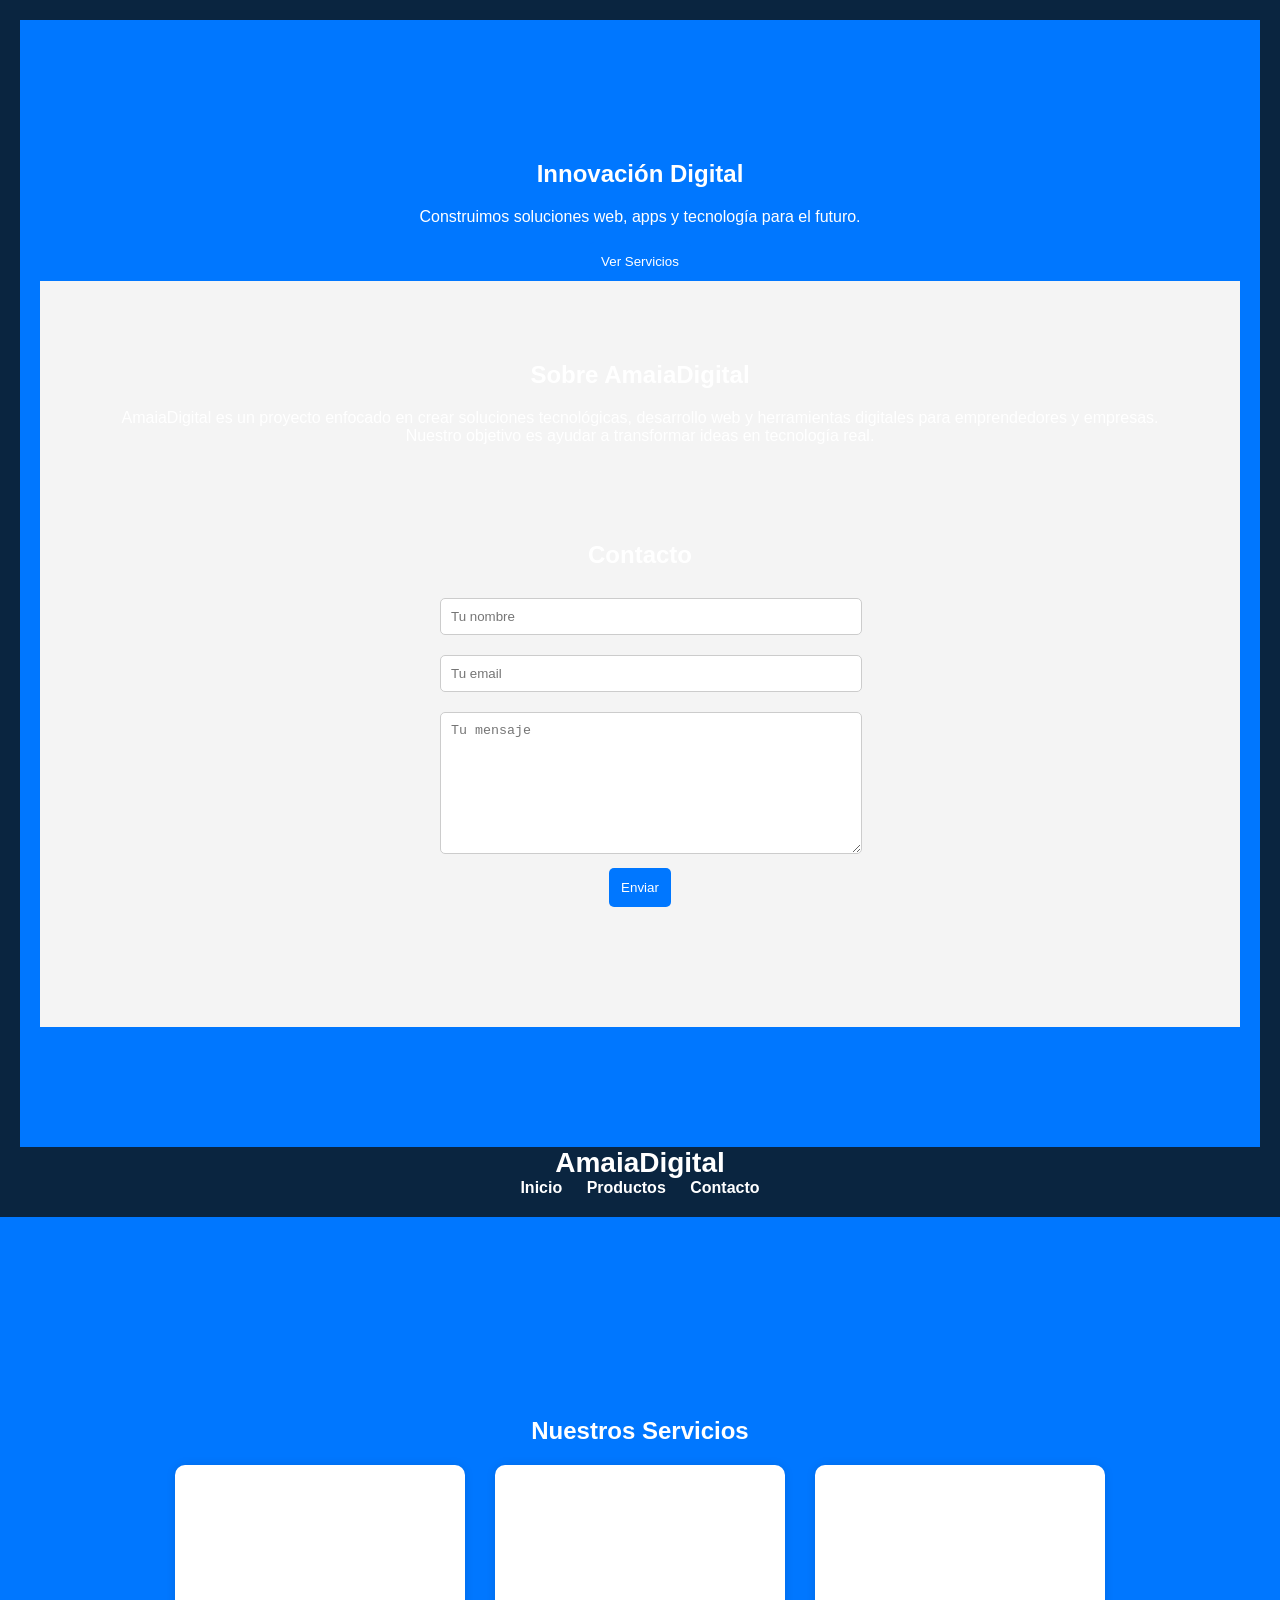
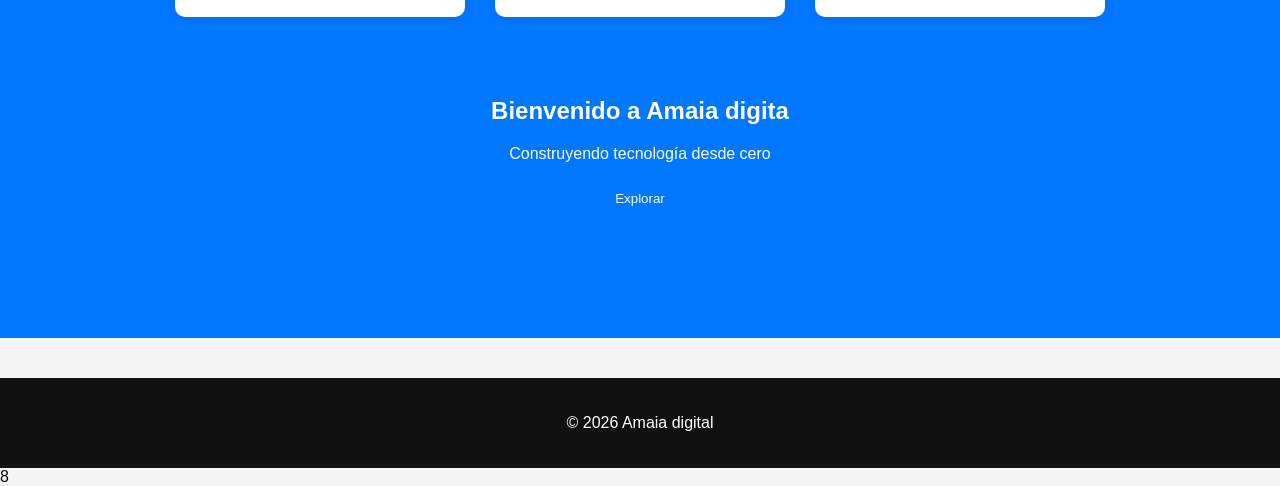
==== index.html @ c932f3fd "secciones sobre y contacto" ====
<!DOCTYPE html>
<html lang="es">

<head>

<meta charset="UTF-8">

<title>Amaia digita</title>

<link rel="stylesheet" href="css/estilos.css">

</head>

<body>

<header>
<section class="hero">

<h2>Innovación Digital</h2>

<p>Construimos soluciones web, apps y tecnología para el futuro.</p>

<button>Ver Servicios</button>
<section class="sobre">

<h2>Sobre AmaiaDigital</h2>

<p>
AmaiaDigital es un proyecto enfocado en crear soluciones tecnológicas,
desarrollo web y herramientas digitales para emprendedores y empresas.
Nuestro objetivo es ayudar a transformar ideas en tecnología real.
</p>
<section class="contacto">

<h2>Contacto</h2>

<form>

<input type="text" placeholder="Tu nombre">

<input type="email" placeholder="Tu email">

<textarea placeholder="Tu mensaje"></textarea>

<button type="submit">Enviar</button>

</form>

</section>
</section>
</section>
<div class="logo">
AmaiaDigital
</div>
<nav>

<a href="#">Inicio</a>
<a href="#">Productos</a>
<a href="#">Contacto</a>

</nav>

</header>

<section class="hero">
<section class="servicios">

<h2>Nuestros Servicios</h2>

<div class="contenedor-servicios">

<div class="servicio">
<h3>Desarrollo Web</h3>
<p>Creación de páginas web modernas.</p>
</div>

<div class="servicio">
<h3>Aplicaciones</h3>
<p>Desarrollo de apps y sistemas digitales.</p>
</div>

<div class="servicio">
<h3>Automatización</h3>
<p>Soluciones tecnológicas para empresas.</p>
</div>

</div>

</section>
<h2>Bienvenido a Amaia digita</h2>

<p>Construyendo tecnología desde cero</p>

<button>Explorar</button>

</section>

<footer>

<p>© 2026 Amaia digital</p>

</footer>

<script src="js/script.js"></script>
8
</body>

</html>
---- css/estilos.css ----
body{
margin:0;
font-family:Arial;
background:#f4f4f4;
}

header{
background:#0a2540;
color:white;
padding:20px;
text-align:center;
}

nav a{
color:white;
margin:10px;
text-decoration:none;
font-weight:bold;
}

.hero{
padding:100px;
text-align:center;
}

button{
background:#0077ff;
color:white;
border:none;
padding:12px 20px;
cursor:pointer;
}

button:hover{
background:#0055cc;
}

footer{
background:#111;
color:white;
text-align:center;
padding:20px;
margin-top:40px;
}
.logo{
font-size:28px;
font-weight:bold;
}

.hero{
background:#0077ff;
color:white;
padding:120px 20px;
text-align:center;
}

.servicios{
padding:60px;
text-align:center;
}

.contenedor-servicios{
display:flex;
justify-content:center;
gap:30px;
flex-wrap:wrap;
}

.servicio{
background:white;
padding:20px;
width:250px;
border-radius:10px;
box-shadow:0 0 10px rgba(0,0,0,0.1);
}
.sobre{
padding:60px;
background:#f4f4f4;
text-align:center;
}

.contacto{
padding:60px;
text-align:center;
}

form{
max-width:400px;
margin:auto;
}

input, textarea{
width:100%;
padding:10px;
margin:10px 0;
border:1px solid #ccc;
border-radius:5px;
}

textarea{
height:120px;
}

button{
background:#0077ff;
color:white;
border:none;
padding:12px;
cursor:pointer;
border-radius:5px;
}
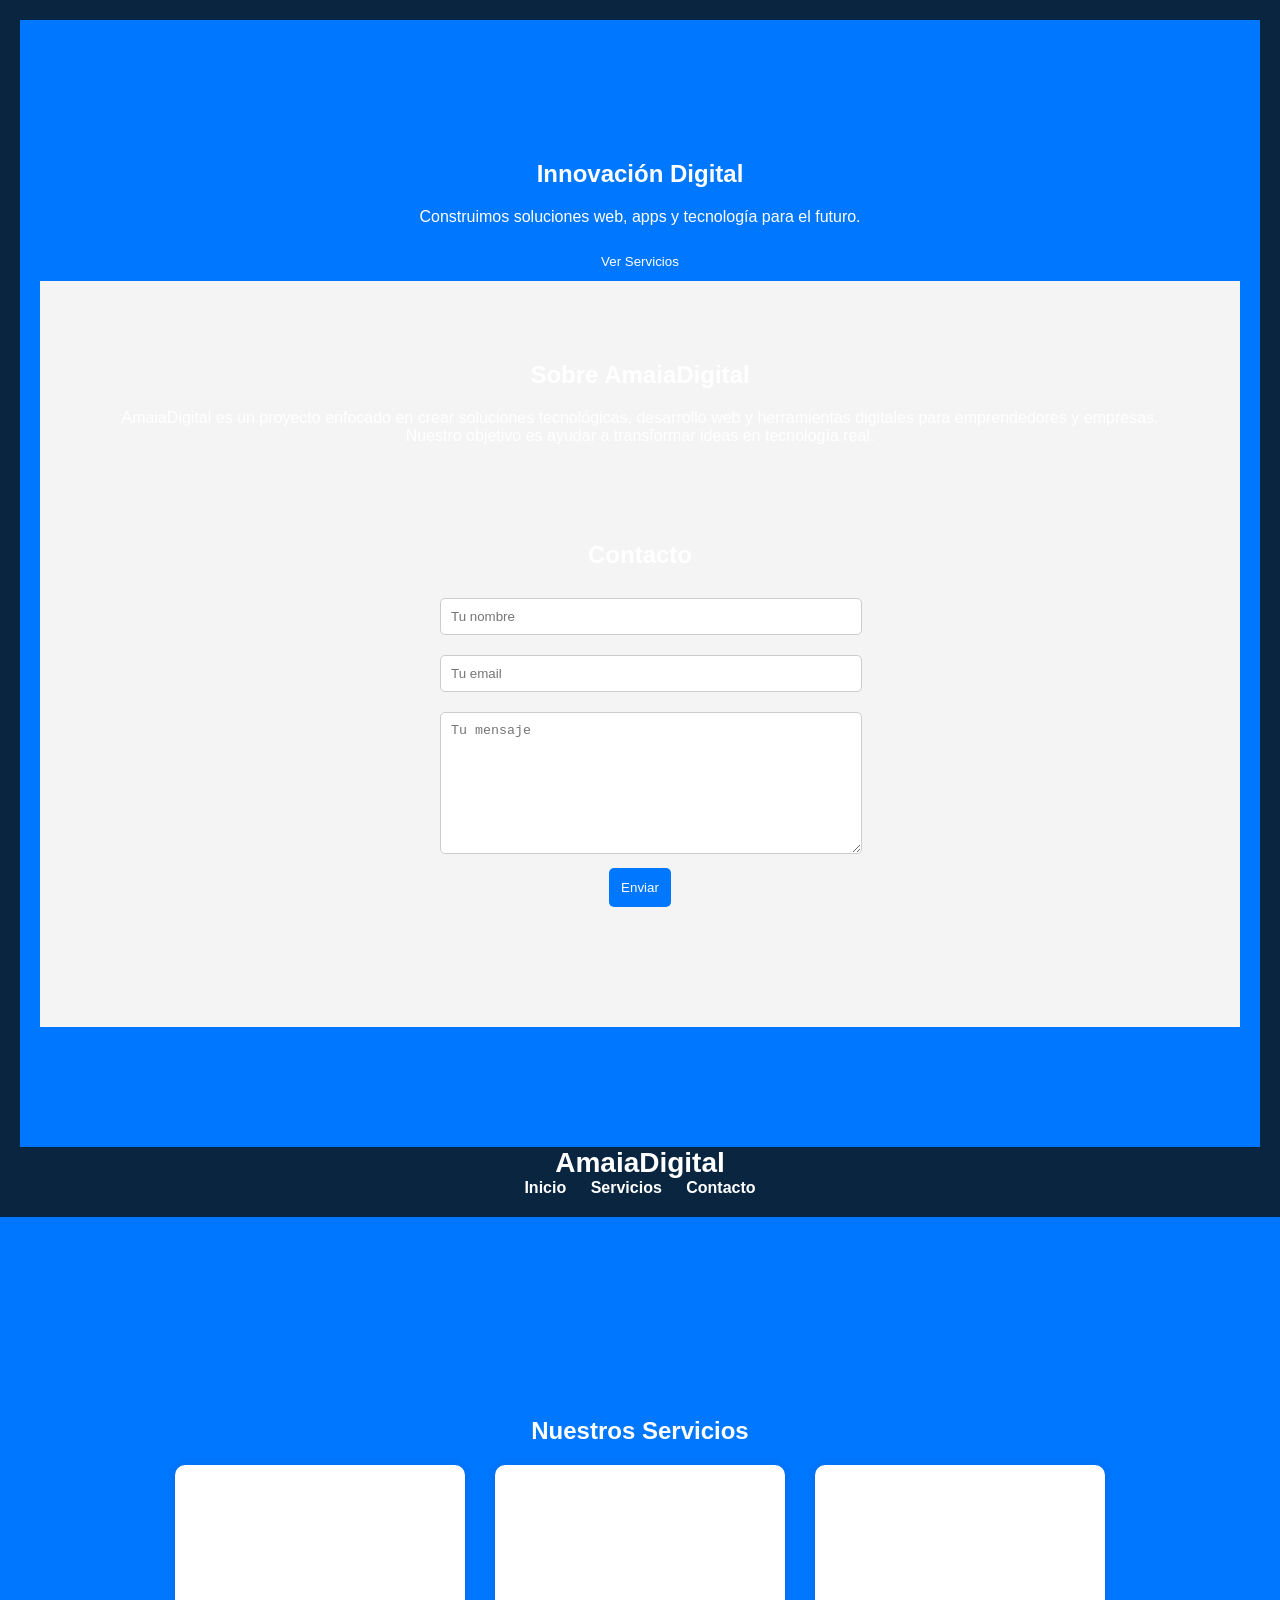
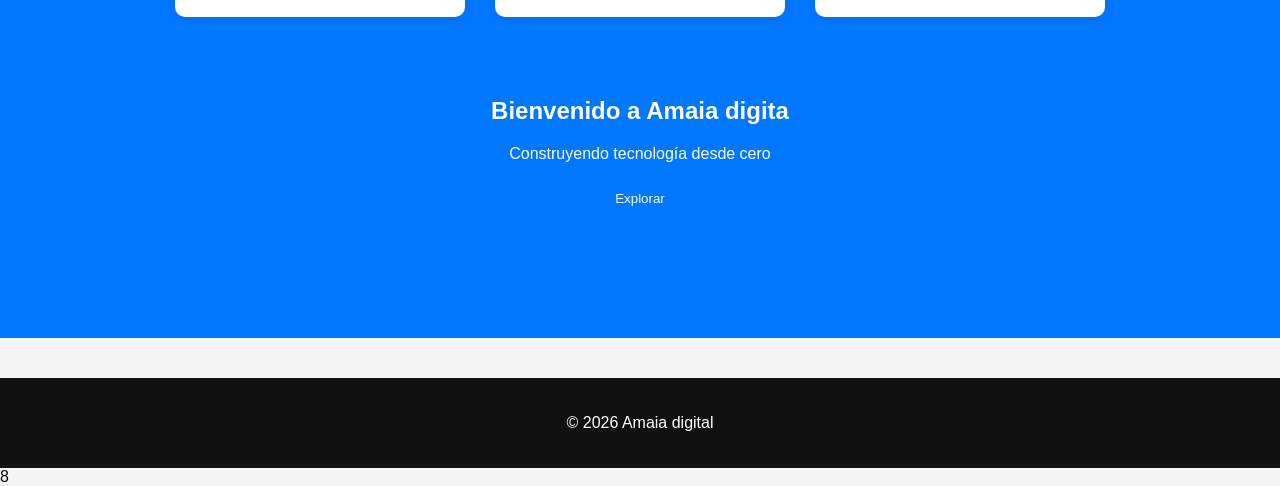
==== commit 468ad0ae: "paginas servicios y contacto" ====
--- a/index.html
+++ b/index.html
@@ -54,12 +54,15 @@
 </div>
 <nav>
 
-<a href="#">Inicio</a>
-<a href="#">Productos</a>
-<a href="#">Contacto</a>
+<nav>
+
+<a href="index.html">Inicio</a>
+<a href="servicios.html">Servicios</a>
+<a href="contacto.html">Contacto</a>
 
 </nav>
-
+</nav>
+ 
 </header>
 
 <section class="hero">
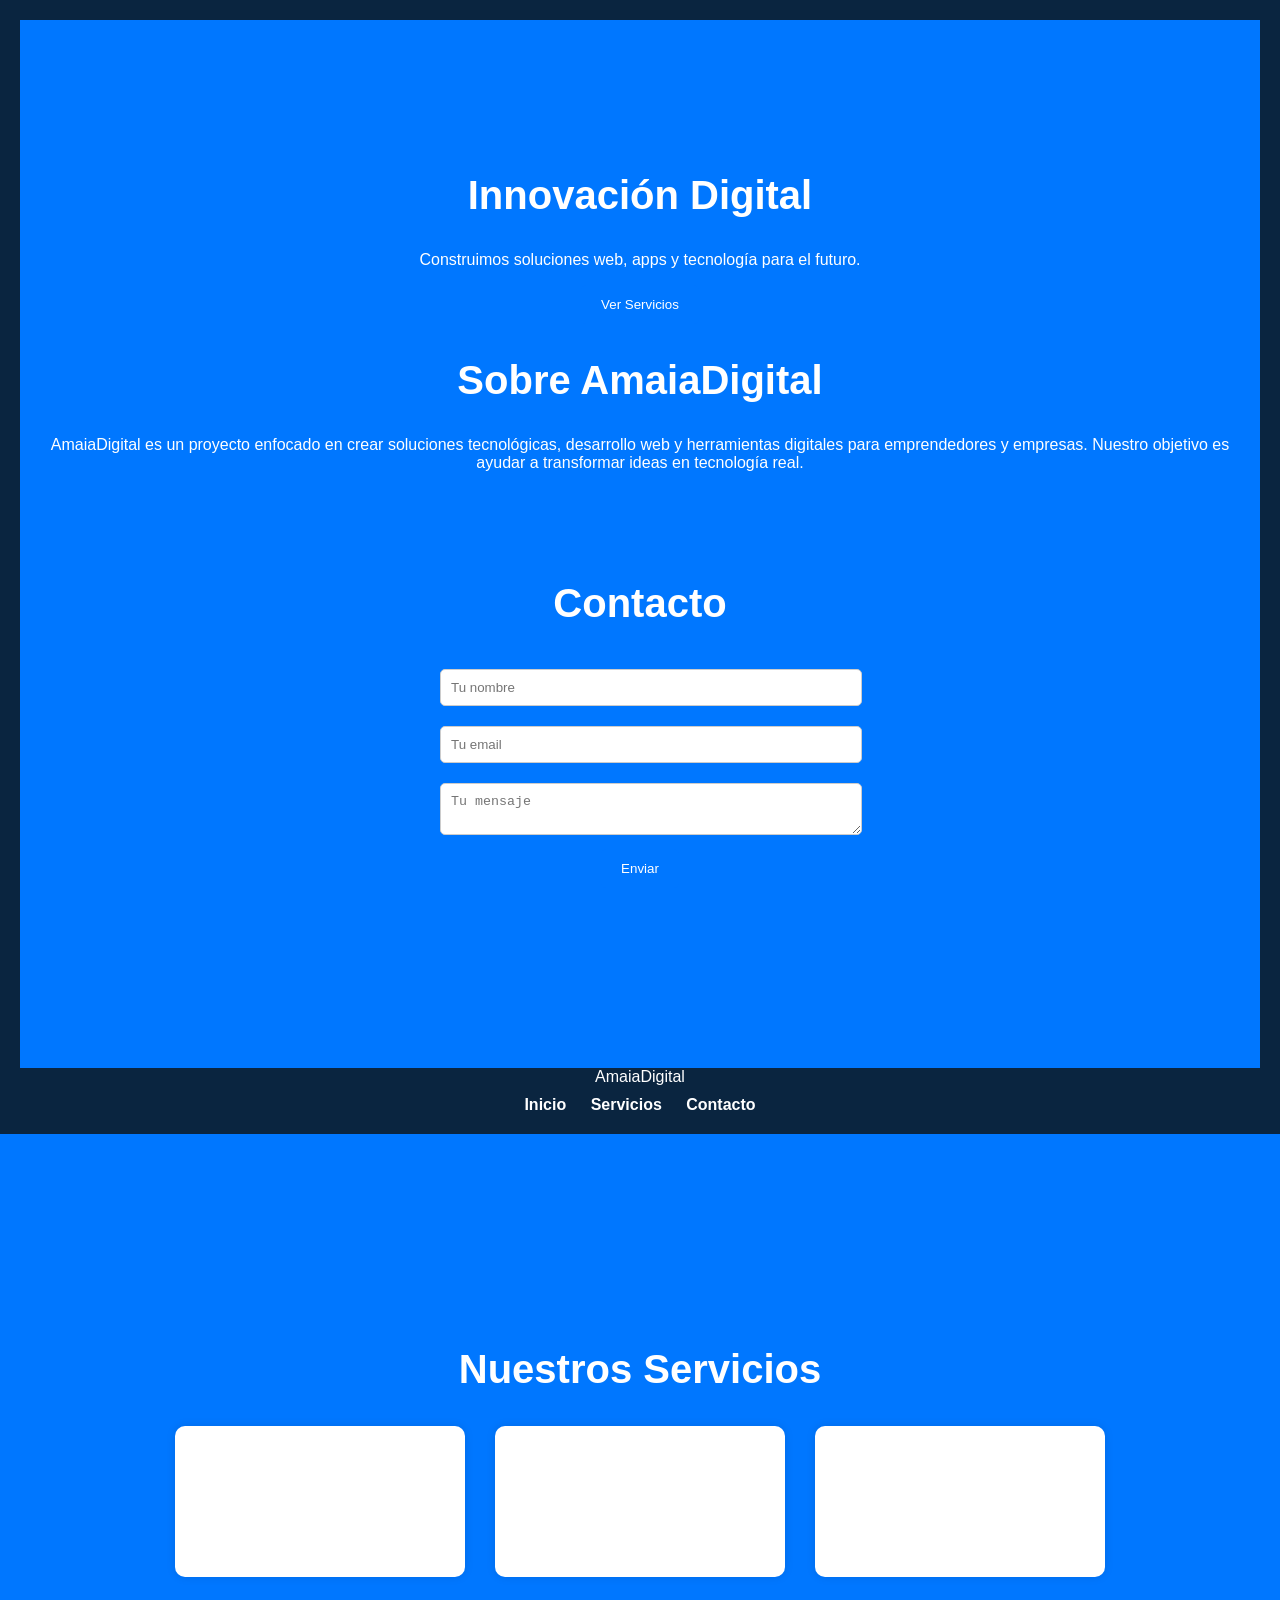
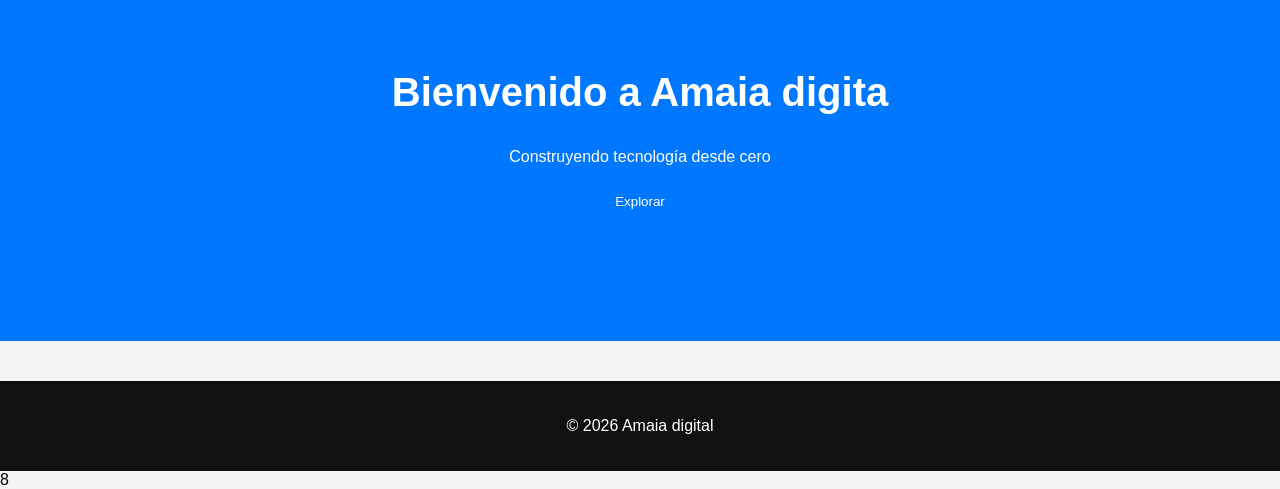
==== commit 8620a318: "mejor diseño" ====
--- a/index.html
+++ b/index.html
@@ -8,7 +8,6 @@
 <title>Amaia digita</title>
 
 <link rel="stylesheet" href="css/estilos.css">
-
 </head>
 
 <body>
--- a/css/estilos.css
+++ b/css/estilos.css
@@ -1,14 +1,20 @@
 body{
 margin:0;
-font-family:Arial;
+font-family:Arial, sans-serif;
 background:#f4f4f4;
 }
+
+/* HEADER */
 
 header{
 background:#0a2540;
 color:white;
 padding:20px;
 text-align:center;
+}
+
+nav{
+margin-top:10px;
 }
 
 nav a{
@@ -18,34 +24,7 @@
 font-weight:bold;
 }
 
-.hero{
-padding:100px;
-text-align:center;
-}
-
-button{
-background:#0077ff;
-color:white;
-border:none;
-padding:12px 20px;
-cursor:pointer;
-}
-
-button:hover{
-background:#0055cc;
-}
-
-footer{
-background:#111;
-color:white;
-text-align:center;
-padding:20px;
-margin-top:40px;
-}
-.logo{
-font-size:28px;
-font-weight:bold;
-}
+/* HERO */
 
 .hero{
 background:#0077ff;
@@ -53,6 +32,12 @@
 padding:120px 20px;
 text-align:center;
 }
+
+.hero h2{
+font-size:40px;
+}
+
+/* SERVICIOS */
 
 .servicios{
 padding:60px;
@@ -73,11 +58,8 @@
 border-radius:10px;
 box-shadow:0 0 10px rgba(0,0,0,0.1);
 }
-.sobre{
-padding:60px;
-background:#f4f4f4;
-text-align:center;
-}
+
+/* CONTACTO */
 
 .contacto{
 padding:60px;
@@ -93,19 +75,44 @@
 width:100%;
 padding:10px;
 margin:10px 0;
+border-radius:5px;
 border:1px solid #ccc;
-border-radius:5px;
 }
 
-textarea{
-height:120px;
-}
+/* BOTON */
 
 button{
 background:#0077ff;
 color:white;
 border:none;
-padding:12px;
+padding:12px 20px;
+border-radius:5px;
 cursor:pointer;
-border-radius:5px;
 }
+
+button:hover{
+background:#0055cc;
+}
+
+/* FOOTER */
+
+footer{
+background:#111;
+color:white;
+text-align:center;
+padding:20px;
+margin-top:40px;
+}
+
+/* WHATSAPP */
+
+.whatsapp{
+position:fixed;
+bottom:20px;
+right:20px;
+background:#25D366;
+color:white;
+padding:15px;
+border-radius:50px;
+text-decoration:none;
+}
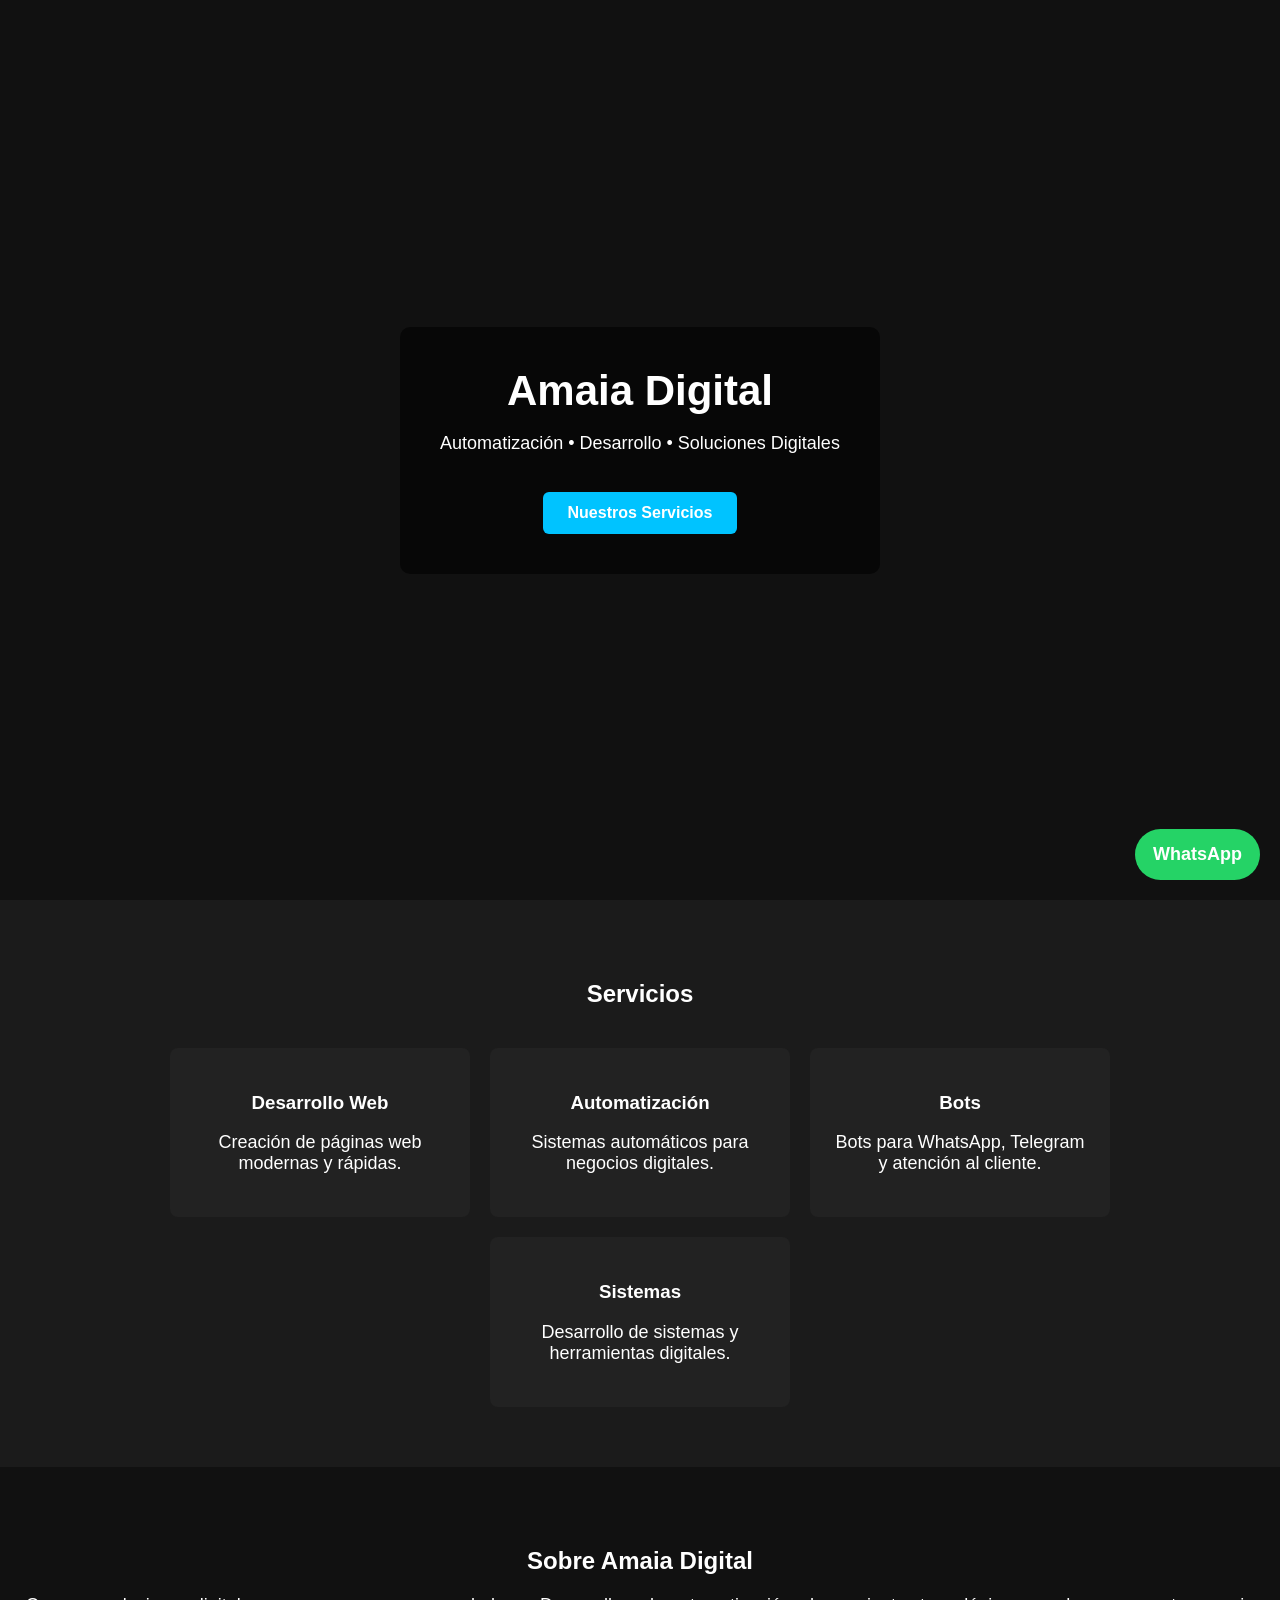
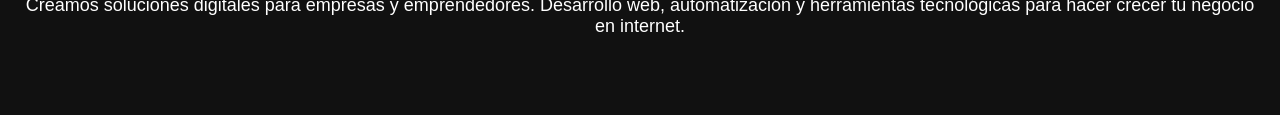
==== commit 29c6c18d: "web amaia digital" ====
--- a/index.html
+++ b/index.html
@@ -4,107 +4,186 @@
 <head>
 
 <meta charset="UTF-8">
+<meta name="viewport" content="width=device-width, initial-scale=1.0">
 
-<title>Amaia digita</title>
+<title>Amaia Digital</title>
 
-<link rel="stylesheet" href="css/estilos.css">
+<style>
+
+body{
+margin:0;
+font-family:Arial, Helvetica, sans-serif;
+background:#111;
+color:white;
+}
+
+/* HERO */
+
+.hero{
+height:100vh;
+background-image:url("img/banner.jpg");
+background-size:cover;
+background-position:center;
+display:flex;
+align-items:center;
+justify-content:center;
+text-align:center;
+}
+
+.overlay{
+background:rgba(0,0,0,0.6);
+padding:40px;
+border-radius:10px;
+}
+
+h1{
+font-size:42px;
+margin:0;
+}
+
+p{
+font-size:18px;
+}
+
+/* BOTONES */
+
+.boton{
+display:inline-block;
+margin-top:20px;
+padding:12px 25px;
+background:#00c3ff;
+color:white;
+text-decoration:none;
+border-radius:6px;
+font-weight:bold;
+}
+
+.boton:hover{
+background:#009ac9;
+}
+
+/* SERVICIOS */
+
+.servicios{
+padding:60px 20px;
+text-align:center;
+background:#1b1b1b;
+}
+
+.servicios h2{
+margin-bottom:40px;
+}
+
+.cards{
+display:flex;
+flex-wrap:wrap;
+justify-content:center;
+gap:20px;
+}
+
+.card{
+background:#222;
+padding:25px;
+width:250px;
+border-radius:8px;
+}
+
+/* SOBRE */
+
+.sobre{
+padding:60px 20px;
+text-align:center;
+}
+
+/* WHATSAPP */
+
+.whatsapp{
+position:fixed;
+bottom:20px;
+right:20px;
+background:#25D366;
+color:white;
+padding:15px 18px;
+border-radius:50px;
+font-weight:bold;
+text-decoration:none;
+font-size:18px;
+}
+
+</style>
+
 </head>
 
 <body>
 
-<header>
+<!-- HERO -->
+
 <section class="hero">
 
-<h2>Innovación Digital</h2>
+<div class="overlay">
 
-<p>Construimos soluciones web, apps y tecnología para el futuro.</p>
+<h1>Amaia Digital</h1>
 
-<button>Ver Servicios</button>
-<section class="sobre">
+<p>Automatización • Desarrollo • Soluciones Digitales</p>
 
-<h2>Sobre AmaiaDigital</h2>
+<a class="boton" href="#servicios">Nuestros Servicios</a>
 
-<p>
-AmaiaDigital es un proyecto enfocado en crear soluciones tecnológicas,
-desarrollo web y herramientas digitales para emprendedores y empresas.
-Nuestro objetivo es ayudar a transformar ideas en tecnología real.
-</p>
-<section class="contacto">
-
-<h2>Contacto</h2>
-
-<form>
-
-<input type="text" placeholder="Tu nombre">
-
-<input type="email" placeholder="Tu email">
-
-<textarea placeholder="Tu mensaje"></textarea>
-
-<button type="submit">Enviar</button>
-
-</form>
+</div>
 
 </section>
-</section>
-</section>
-<div class="logo">
-AmaiaDigital
-</div>
-<nav>
 
-<nav>
+<!-- SERVICIOS -->
 
-<a href="index.html">Inicio</a>
-<a href="servicios.html">Servicios</a>
-<a href="contacto.html">Contacto</a>
+<section class="servicios" id="servicios">
 
-</nav>
-</nav>
- 
-</header>
+<h2>Servicios</h2>
 
-<section class="hero">
-<section class="servicios">
+<div class="cards">
 
-<h2>Nuestros Servicios</h2>
-
-<div class="contenedor-servicios">
-
-<div class="servicio">
+<div class="card">
 <h3>Desarrollo Web</h3>
-<p>Creación de páginas web modernas.</p>
+<p>Creación de páginas web modernas y rápidas.</p>
 </div>
 
-<div class="servicio">
-<h3>Aplicaciones</h3>
-<p>Desarrollo de apps y sistemas digitales.</p>
+<div class="card">
+<h3>Automatización</h3>
+<p>Sistemas automáticos para negocios digitales.</p>
 </div>
 
-<div class="servicio">
-<h3>Automatización</h3>
-<p>Soluciones tecnológicas para empresas.</p>
+<div class="card">
+<h3>Bots</h3>
+<p>Bots para WhatsApp, Telegram y atención al cliente.</p>
+</div>
+
+<div class="card">
+<h3>Sistemas</h3>
+<p>Desarrollo de sistemas y herramientas digitales.</p>
 </div>
 
 </div>
 
 </section>
-<h2>Bienvenido a Amaia digita</h2>
 
-<p>Construyendo tecnología desde cero</p>
+<!-- SOBRE -->
 
-<button>Explorar</button>
+<section class="sobre">
+
+<h2>Sobre Amaia Digital</h2>
+
+<p>
+Creamos soluciones digitales para empresas y emprendedores.
+Desarrollo web, automatización y herramientas tecnológicas para
+hacer crecer tu negocio en internet.
+</p>
 
 </section>
 
-<footer>
+<!-- BOTON WHATSAPP -->
 
-<p>© 2026 Amaia digital</p>
+<a class="whatsapp" href="https://wa.me/5493487210379" target="_blank">
+WhatsApp
+</a>
 
-</footer>
-
-<script src="js/script.js"></script>
-8
 </body>
 
 </html>
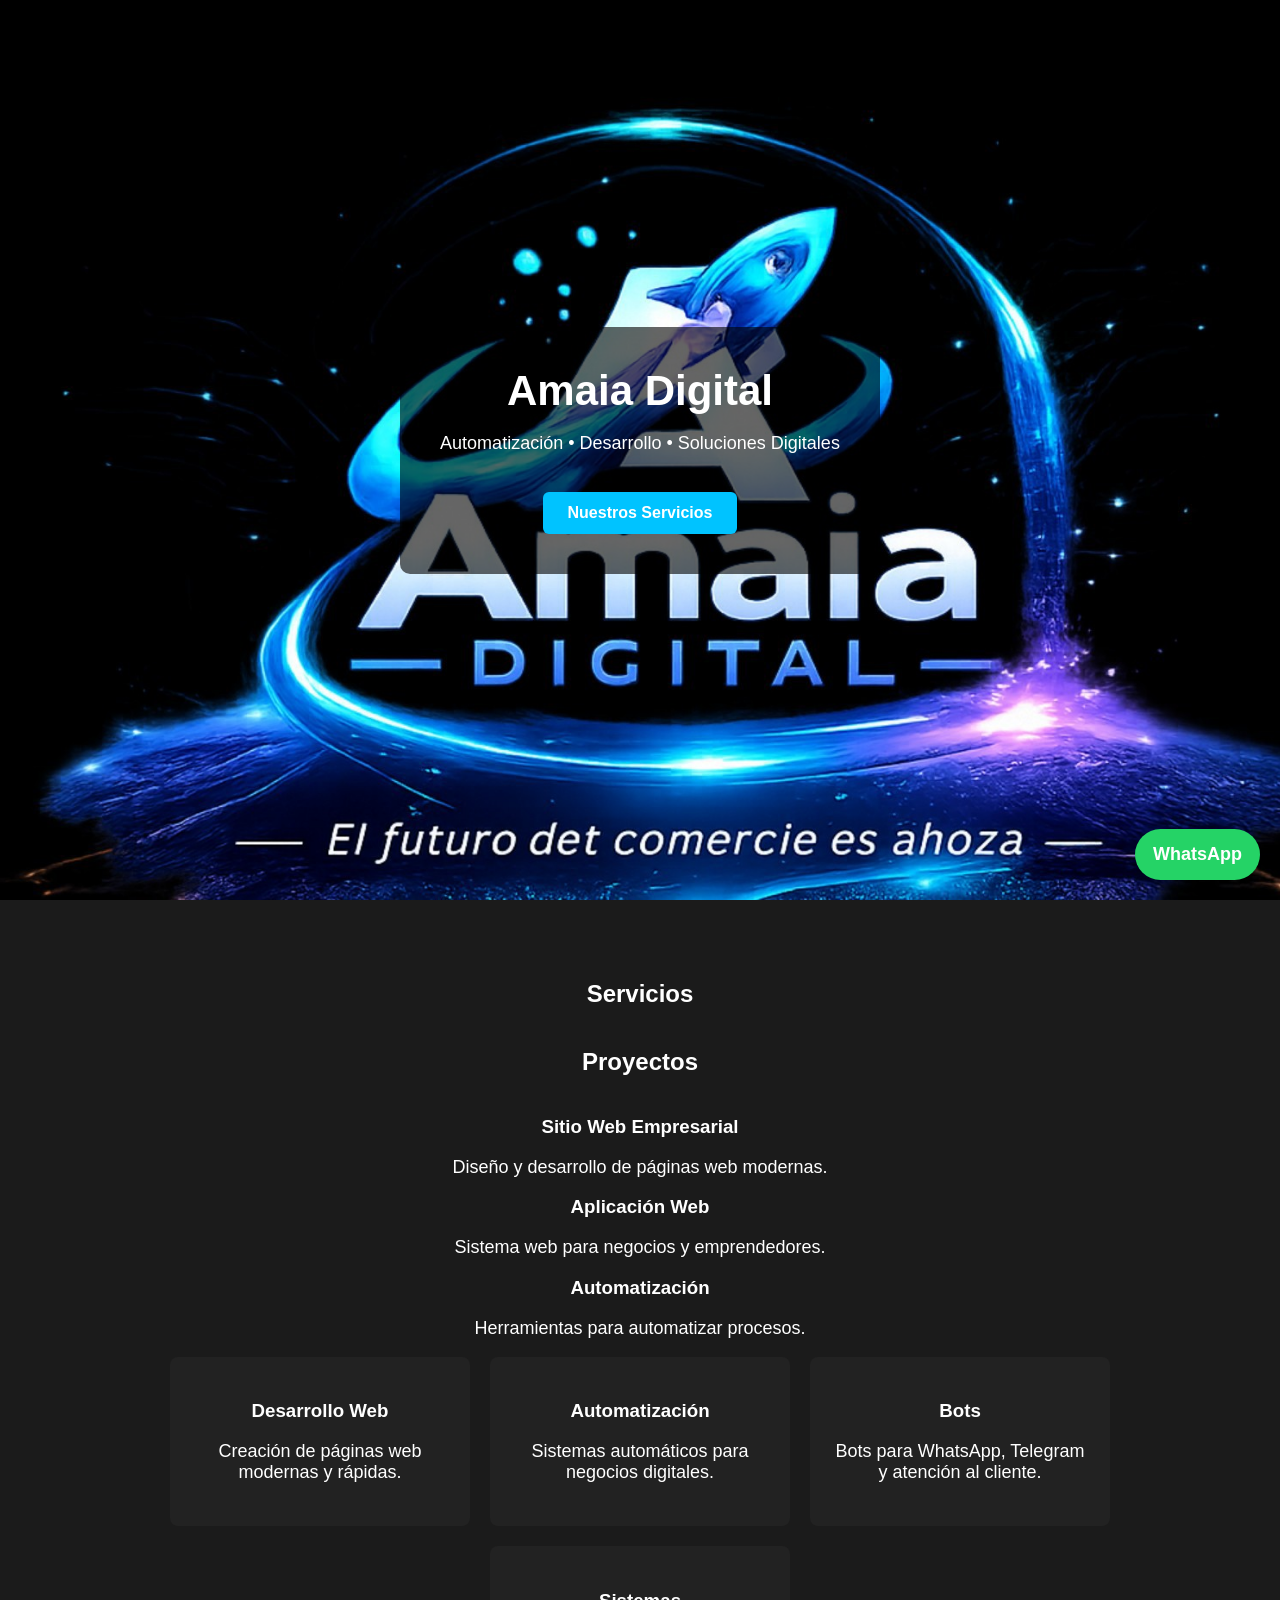
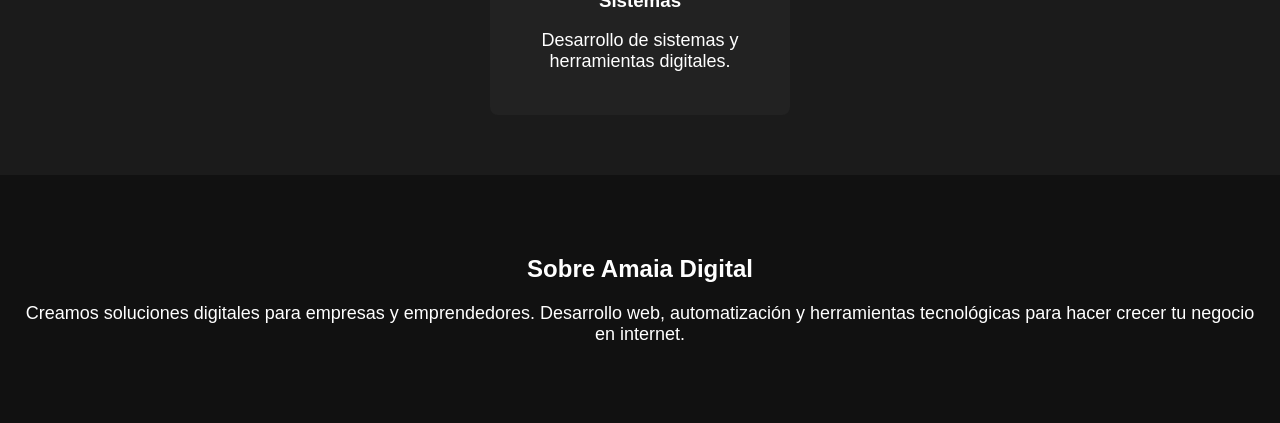
==== commit b8ccc70a: "seccion proyectos responsive" ====
--- a/index.html
+++ b/index.html
@@ -137,7 +137,30 @@
 <section class="servicios" id="servicios">
 
 <h2>Servicios</h2>
-
+<section class="proyectos">
+
+<h2>Proyectos</h2>
+
+<div class="contenedor-proyectos">
+
+<div class="proyecto">
+<h3>Sitio Web Empresarial</h3>
+<p>Diseño y desarrollo de páginas web modernas.</p>
+</div>
+
+<div class="proyecto">
+<h3>Aplicación Web</h3>
+<p>Sistema web para negocios y emprendedores.</p>
+</div>
+
+<div class="proyecto">
+<h3>Automatización</h3>
+<p>Herramientas para automatizar procesos.</p>
+</div>
+
+</div>
+
+</section>
 <div class="cards">
 
 <div class="card">
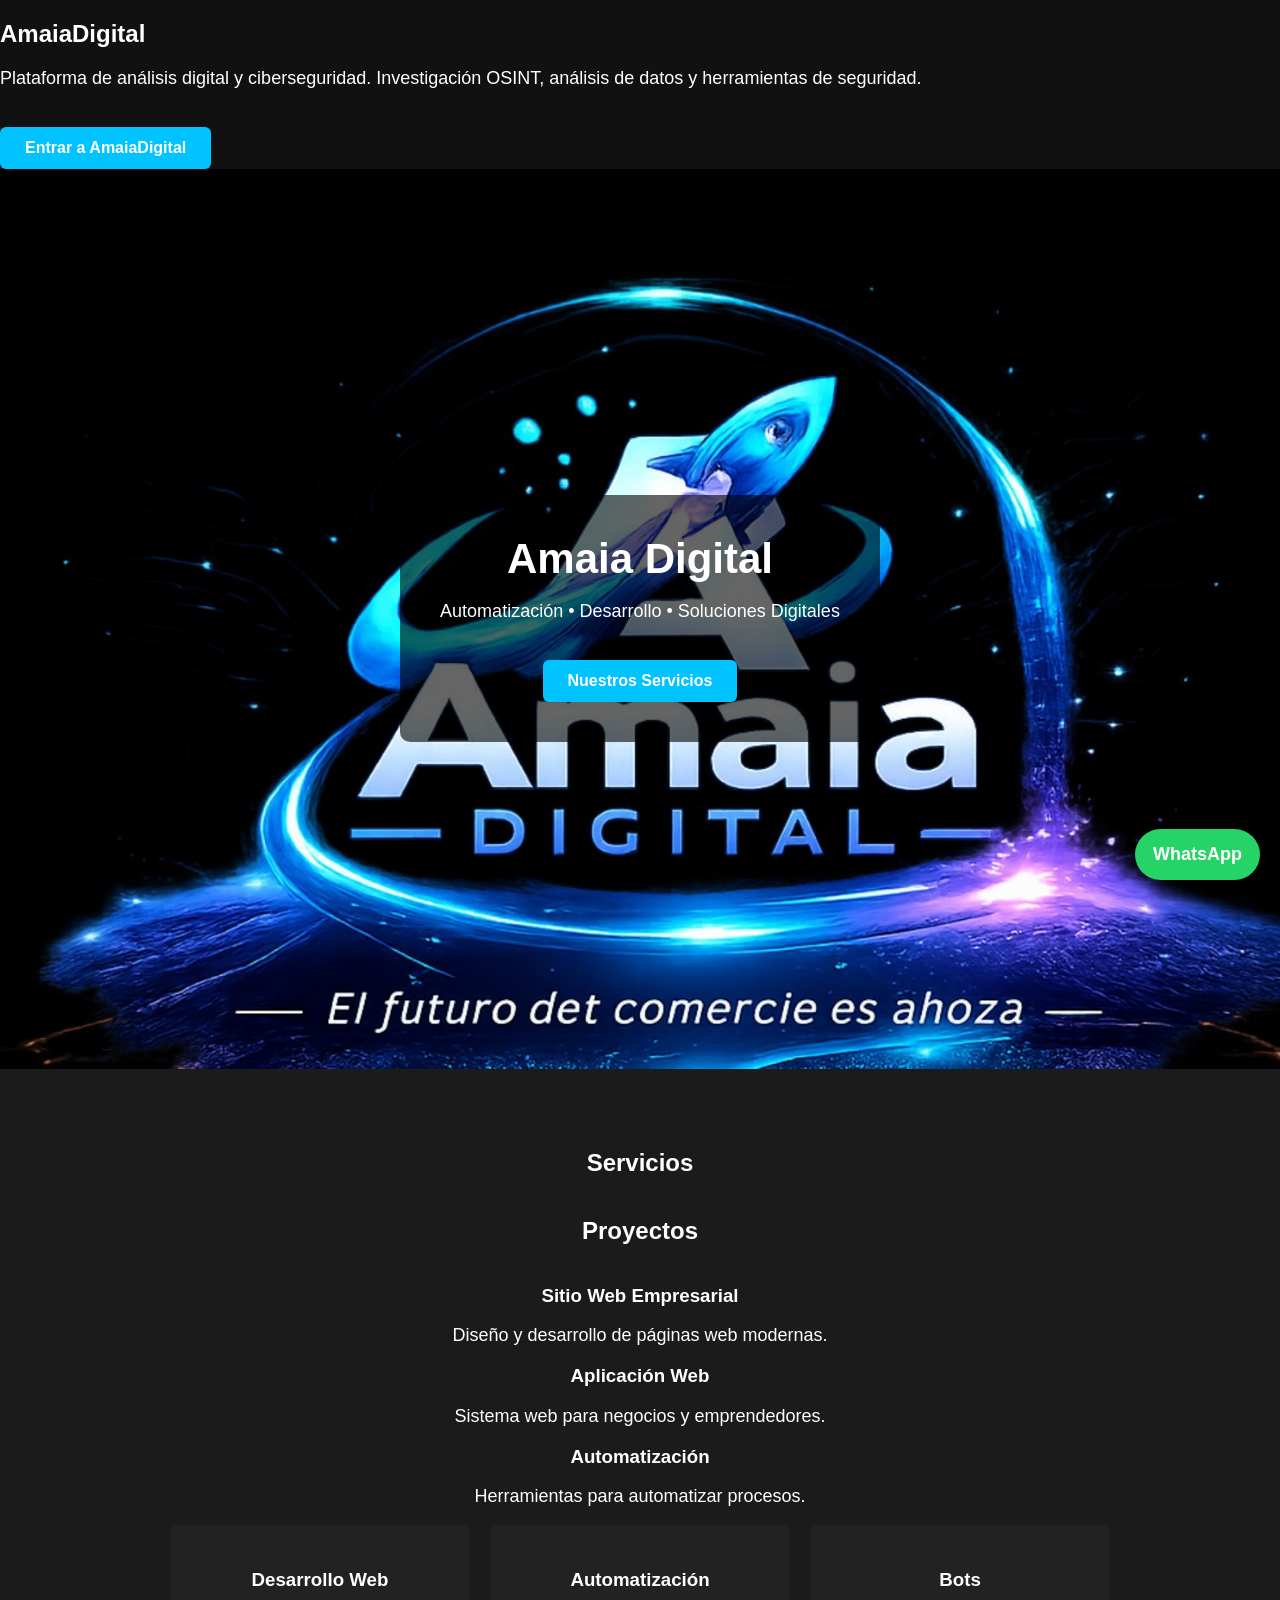
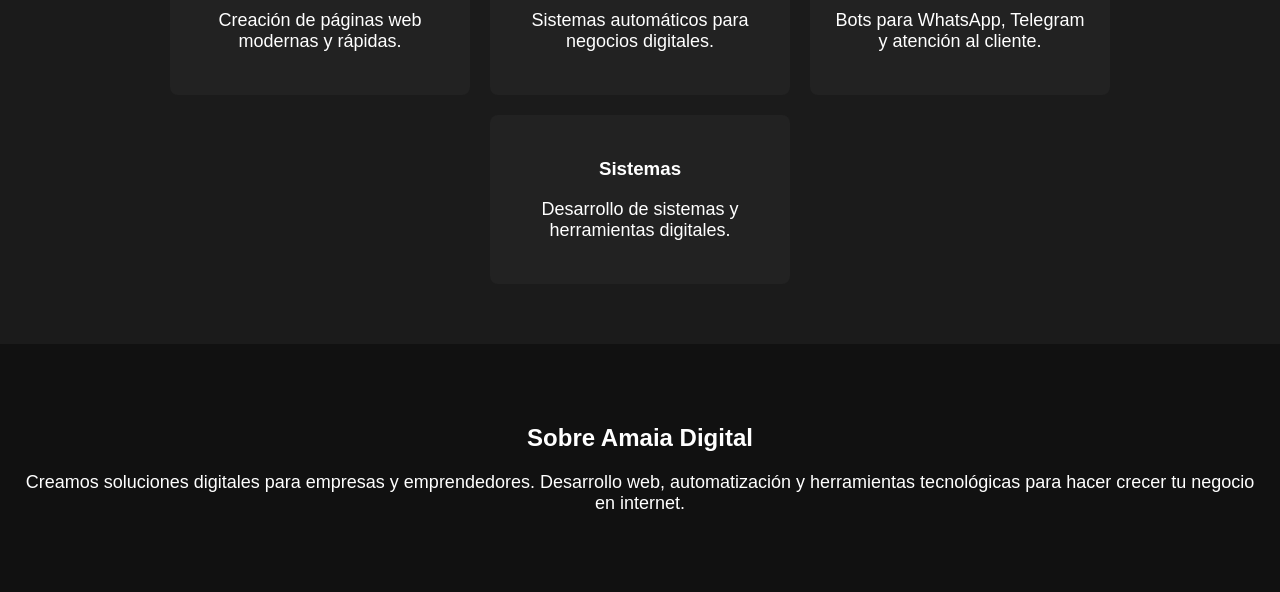
==== commit 18de89b6: "Add AmaiaDigital button" ====
--- a/index.html
+++ b/index.html
@@ -117,7 +117,20 @@
 <body>
 
 <!-- HERO -->
-
+<section id="amaiadigital">
+
+<h2>AmaiaDigital</h2>
+
+<p>
+Plataforma de análisis digital y ciberseguridad.
+Investigación OSINT, análisis de datos y herramientas de seguridad.
+</p>
+
+<a href="amaiadigital/" class="boton">
+Entrar a AmaiaDigital
+</a>
+
+</section>
 <section class="hero">
 
 <div class="overlay">
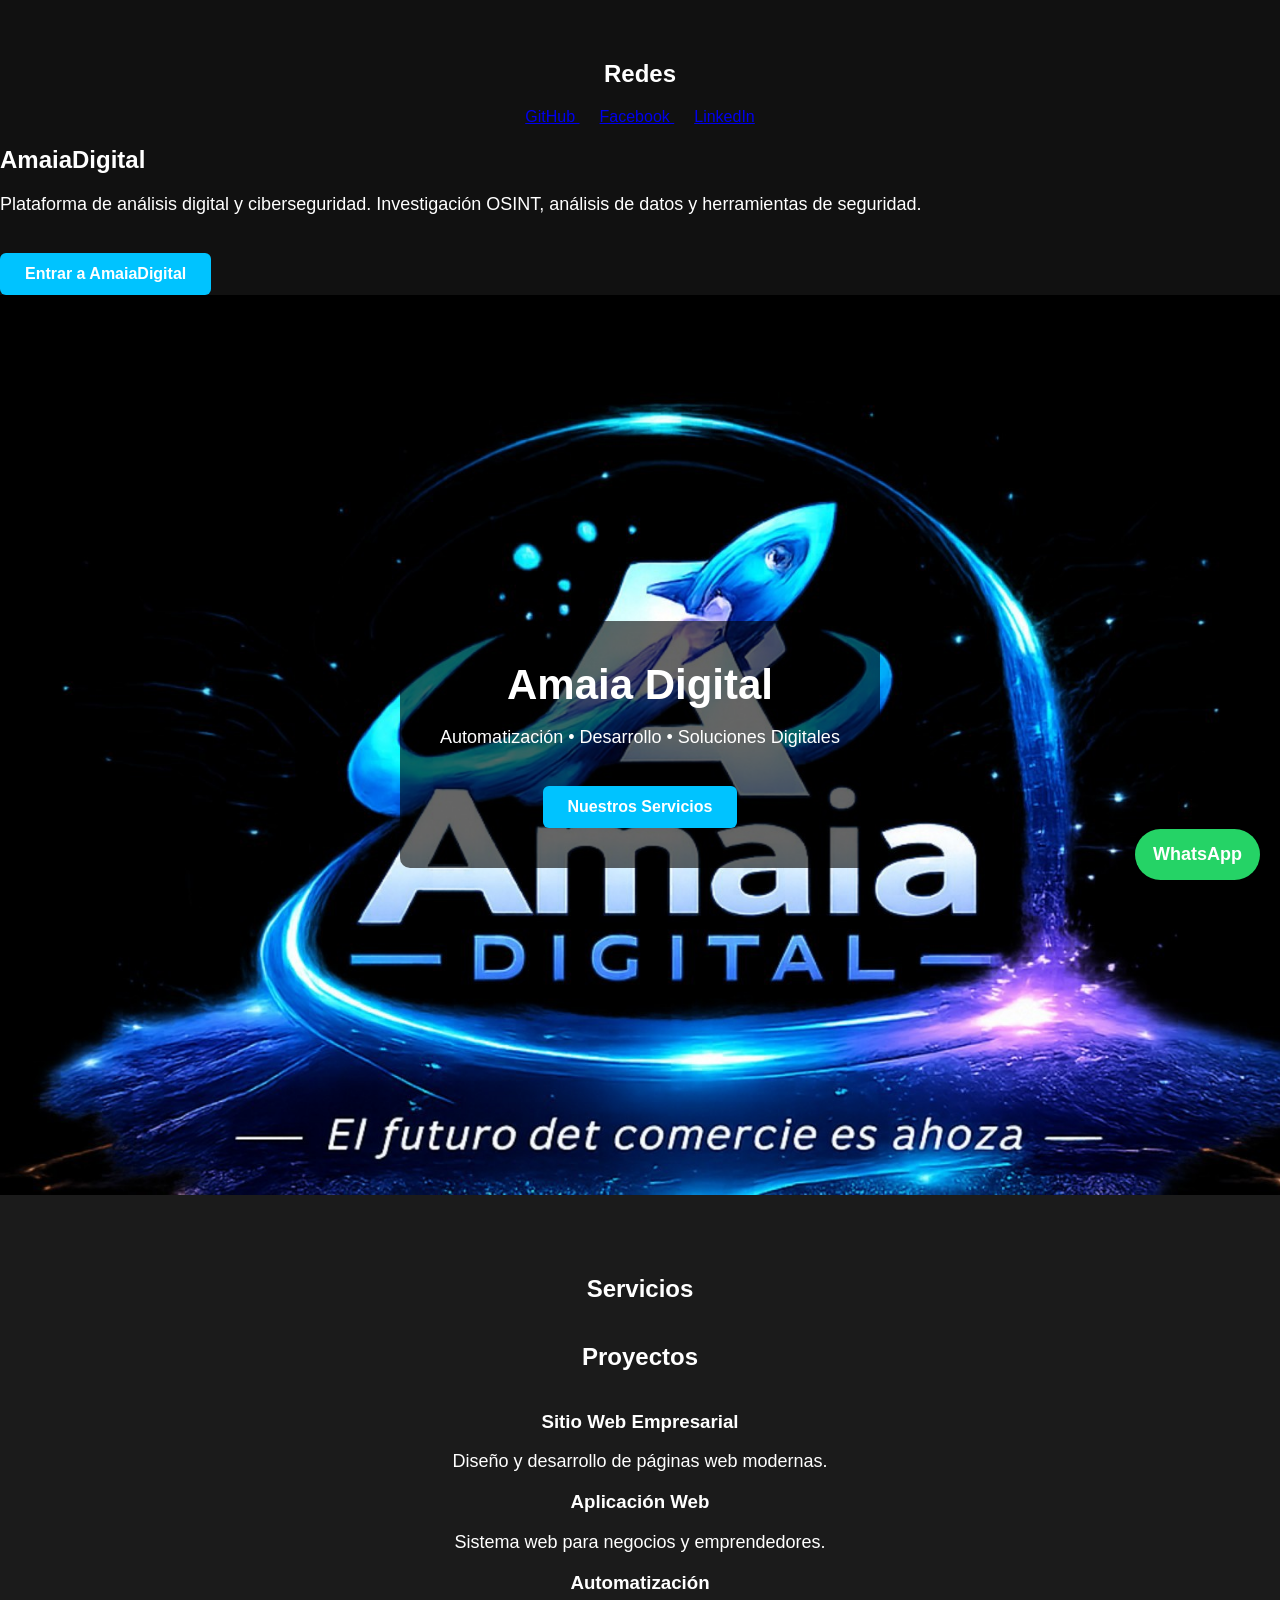
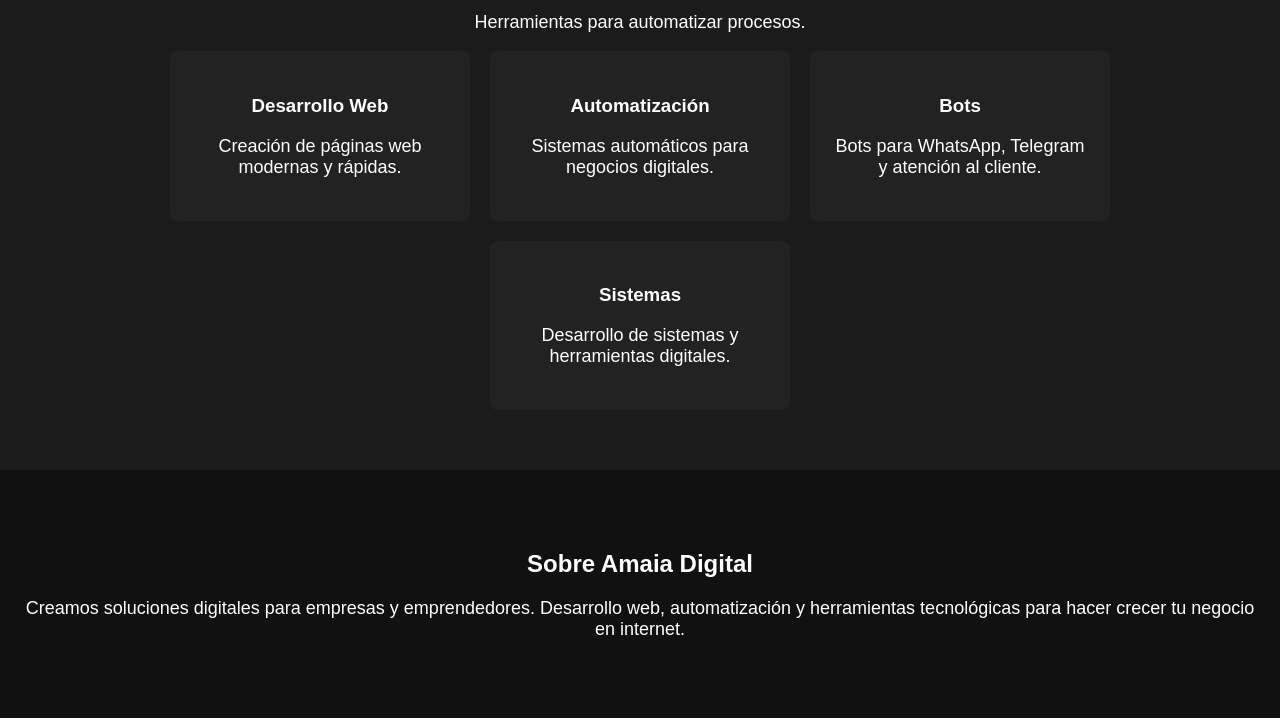
==== commit b32f214e: "Agregar enlaces de redes" ====
--- a/index.html
+++ b/index.html
@@ -114,6 +114,24 @@
 
 </head>
 
+<div style="text-align:center; margin-top:60px;">
+
+<h2>Redes</h2>
+
+<a href="https://github.com/eruck4l1" target="_blank" style="margin:10px;">
+GitHub
+</a>
+
+<a href="https://www.facebook.com/share/1BJ8f9Erqr/" target="_blank" style="margin:10px;">
+Facebook
+</a>
+
+
+<a href="https://www.linkedin.com/in/cesar-mendoza-912a9021a?utm_source=share&utm_campaign=share_via&utm_content=profile&utm_medium=android_app" target="_blank" style="margin:10px;">
+LinkedIn
+</a>
+
+</div>
 <body>
 
 <!-- HERO -->
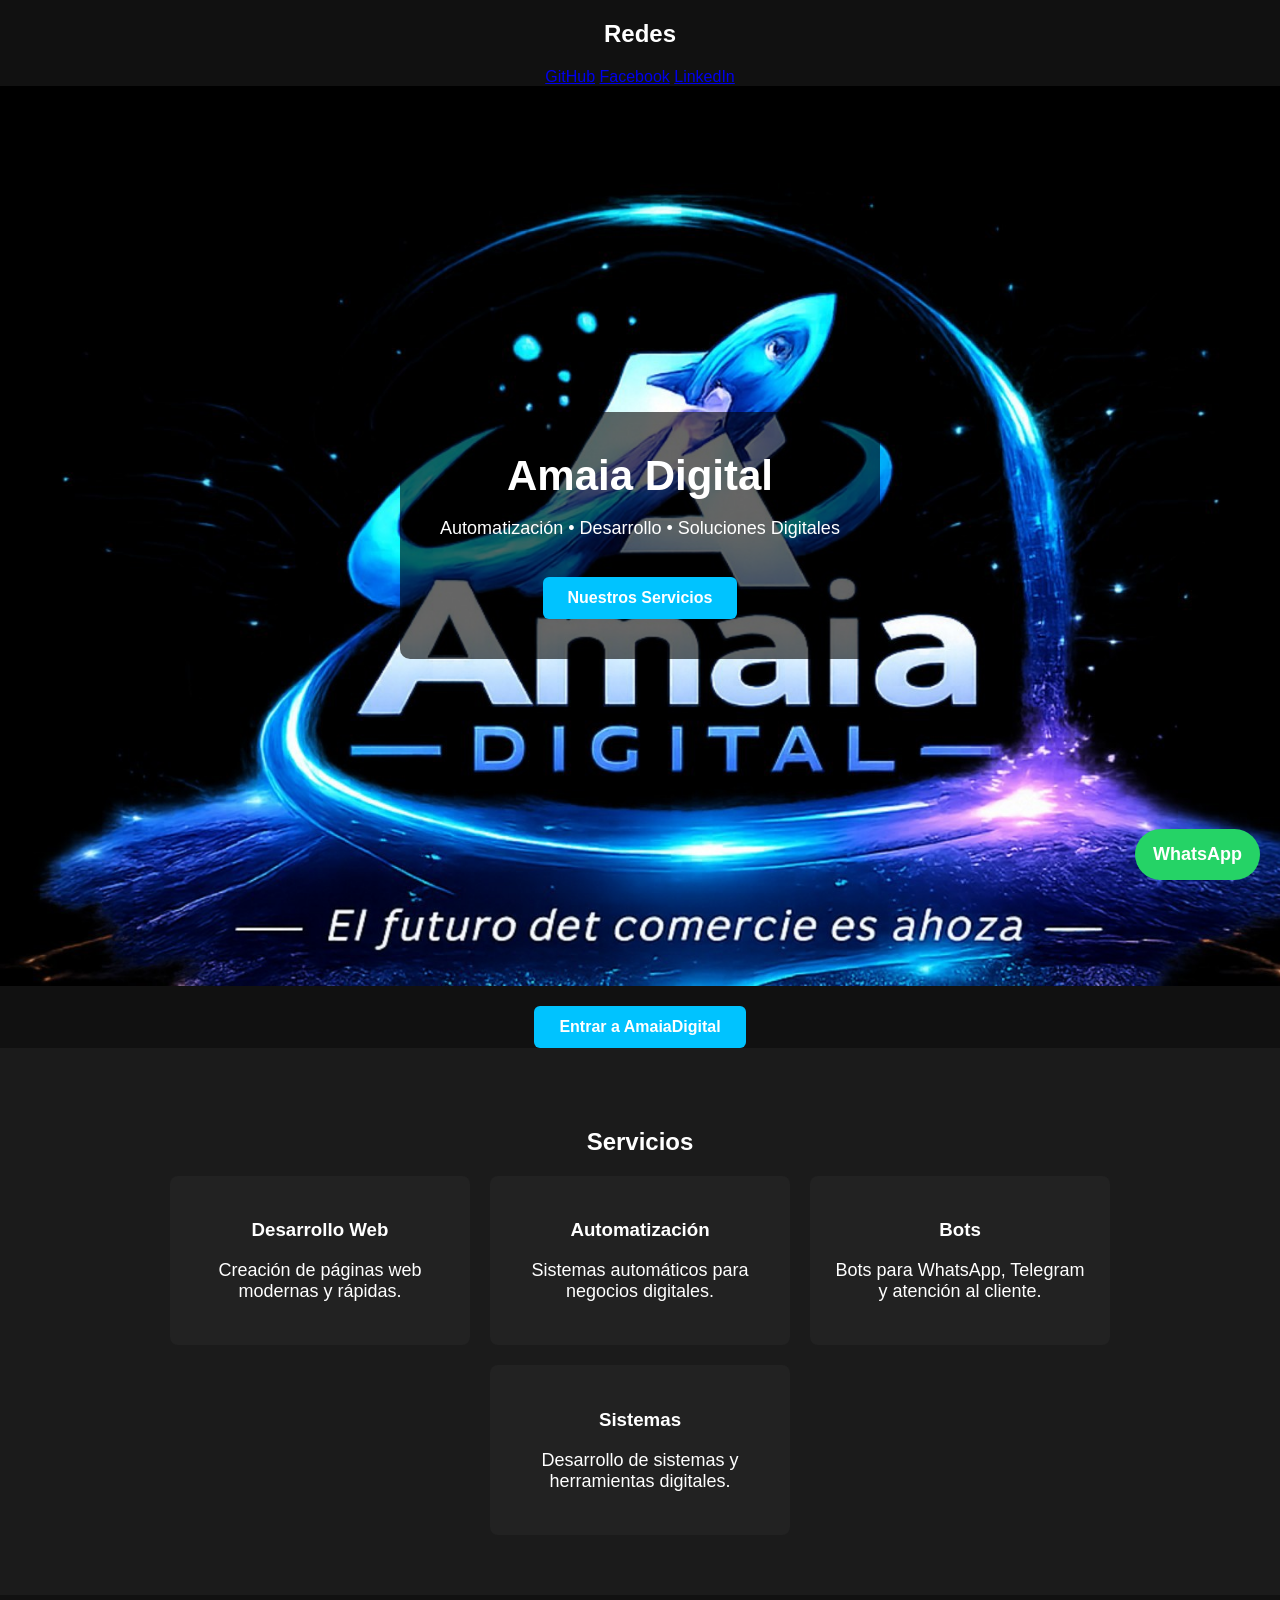
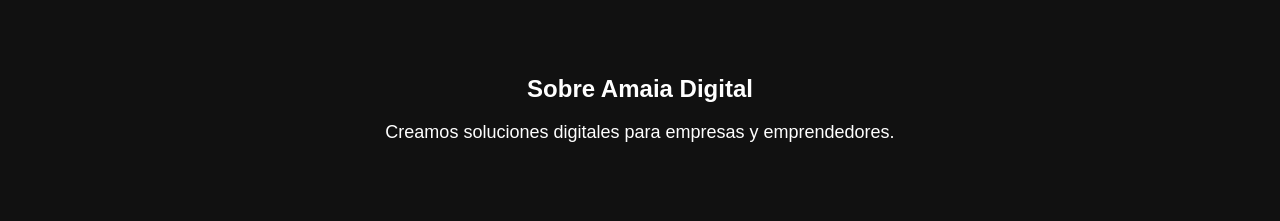
==== commit 0e05abd5: "Refactor social media links and add access button Removed redundant social media links and added a b" ====
--- a/index.html
+++ b/index.html
@@ -1,6 +1,5 @@
 <!DOCTYPE html>
 <html lang="es">
-
 <head>
 
 <meta charset="UTF-8">
@@ -9,7 +8,6 @@
 <title>Amaia Digital</title>
 
 <style>
-
 body{
 margin:0;
 font-family:Arial, Helvetica, sans-serif;
@@ -18,7 +16,6 @@
 }
 
 /* HERO */
-
 .hero{
 height:100vh;
 background-image:url("img/banner.jpg");
@@ -46,7 +43,6 @@
 }
 
 /* BOTONES */
-
 .boton{
 display:inline-block;
 margin-top:20px;
@@ -63,15 +59,10 @@
 }
 
 /* SERVICIOS */
-
 .servicios{
 padding:60px 20px;
 text-align:center;
 background:#1b1b1b;
-}
-
-.servicios h2{
-margin-bottom:40px;
 }
 
 .cards{
@@ -89,14 +80,12 @@
 }
 
 /* SOBRE */
-
 .sobre{
 padding:60px 20px;
 text-align:center;
 }
 
 /* WHATSAPP */
-
 .whatsapp{
 position:fixed;
 bottom:20px;
@@ -109,91 +98,40 @@
 text-decoration:none;
 font-size:18px;
 }
-
 </style>
 
 </head>
 
-<div style="text-align:center; margin-top:60px;">
+<body>
 
+<!-- REDES -->
+<div style="text-align:center; margin-top:20px;">
 <h2>Redes</h2>
 
-<a href="https://github.com/eruck4l1" target="_blank" style="margin:10px;">
-GitHub
-</a>
-
-<a href="https://www.facebook.com/share/1BJ8f9Erqr/" target="_blank" style="margin:10px;">
-Facebook
-</a>
-
-
-<a href="https://www.linkedin.com/in/cesar-mendoza-912a9021a?utm_source=share&utm_campaign=share_via&utm_content=profile&utm_medium=android_app" target="_blank" style="margin:10px;">
-LinkedIn
-</a>
-
+<a href="https://github.com/eruck4l1" target="_blank">GitHub</a>
+<a href="https://www.facebook.com/share/1BJ8f9Erqr/" target="_blank">Facebook</a>
+<a href="https://www.linkedin.com/in/cesar-mendoza-912a9021a" target="_blank">LinkedIn</a>
 </div>
-<body>
 
 <!-- HERO -->
-<section id="amaiadigital">
+<section class="hero">
+<div class="overlay">
+<h1>Amaia Digital</h1>
+<p>Automatización • Desarrollo • Soluciones Digitales</p>
+<a class="boton" href="#servicios">Nuestros Servicios</a>
+</div>
+</section>
 
-<h2>AmaiaDigital</h2>
-
-<p>
-Plataforma de análisis digital y ciberseguridad.
-Investigación OSINT, análisis de datos y herramientas de seguridad.
-</p>
-
-<a href="amaiadigital/" class="boton">
-Entrar a AmaiaDigital
-</a>
-
-</section>
-<section class="hero">
-
-<div class="overlay">
-
-<h1>Amaia Digital</h1>
-
-<p>Automatización • Desarrollo • Soluciones Digitales</p>
-
-<a class="boton" href="#servicios">Nuestros Servicios</a>
-
+<!-- BOTON A APP -->
+<div style="text-align:center;">
+<a href="#" class="boton">Entrar a AmaiaDigital</a>
 </div>
 
-</section>
+<!-- SERVICIOS -->
+<section class="servicios" id="servicios">
+<h2>Servicios</h2>
 
-<!-- SERVICIOS -->
-
-<section class="servicios" id="servicios">
-
-<h2>Servicios</h2>
-<section class="proyectos">
-
-<h2>Proyectos</h2>
-
-<div class="contenedor-proyectos">
-
-<div class="proyecto">
-<h3>Sitio Web Empresarial</h3>
-<p>Diseño y desarrollo de páginas web modernas.</p>
-</div>
-
-<div class="proyecto">
-<h3>Aplicación Web</h3>
-<p>Sistema web para negocios y emprendedores.</p>
-</div>
-
-<div class="proyecto">
-<h3>Automatización</h3>
-<p>Herramientas para automatizar procesos.</p>
-</div>
-
-</div>
-
-</section>
 <div class="cards">
-
 <div class="card">
 <h3>Desarrollo Web</h3>
 <p>Creación de páginas web modernas y rápidas.</p>
@@ -213,31 +151,21 @@
 <h3>Sistemas</h3>
 <p>Desarrollo de sistemas y herramientas digitales.</p>
 </div>
-
 </div>
-
 </section>
 
 <!-- SOBRE -->
-
 <section class="sobre">
-
 <h2>Sobre Amaia Digital</h2>
-
 <p>
 Creamos soluciones digitales para empresas y emprendedores.
-Desarrollo web, automatización y herramientas tecnológicas para
-hacer crecer tu negocio en internet.
 </p>
-
 </section>
 
-<!-- BOTON WHATSAPP -->
-
+<!-- WHATSAPP -->
 <a class="whatsapp" href="https://wa.me/5493487210379" target="_blank">
 WhatsApp
 </a>
 
 </body>
-
 </html>
